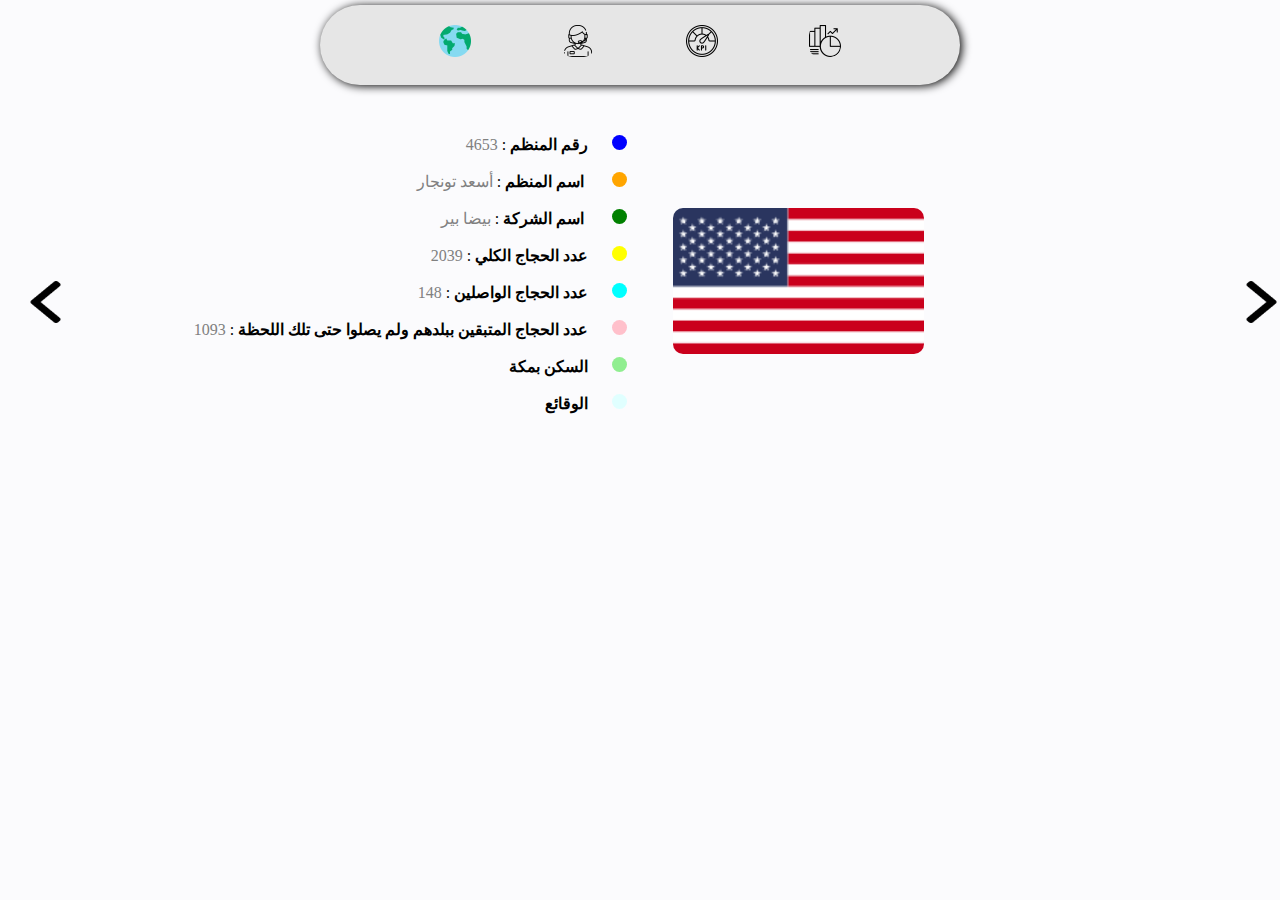
==== fifth-page/5.html @ 36c293fd "done making" ====
<!DOCTYPE html>
<html lang="en">

<head>
    <meta charset="UTF-8">
    <meta http-equiv="X-UA-Compatible" content="IE=edge">
    <meta name="viewport" content="width=device-width, initial-scale=1.0">
    <link rel="stylesheet" href="5.css">
    <title>Document</title>
</head>

<body>
    <!-- section 02 starts -->
    <section id='section-two'>

        <nav>
            <div class="nav-icon-collection">
                <img class="nav-icon" src="../images/worldicon.png" alt="worldicon">
                <img class="nav-icon" src="../images/customerBlack.png" alt="customericon">
                <img class="nav-icon" src="../images/kpiblack.png" alt="kpi icon">
                <img class="nav-icon" src="../images/graphblack.png" alt="graph icon">
            </div>
        </nav>

                     <!-- arrow section -->
                     <div>
                        <a href="../fouth-page/4.html">
                            <img id="left-arrow" src="../images/left-arrow.png" alt="left arrow">
                        </a>
                        <a href="../sixth-page/6.html">
                            <img src="../images/right-arrow.png" alt="right arrow" id="right-arrow">
                        </a>
                    </div>


        <div class="flag-details">
            <div id="flag-text" class="flag-text">
                <p>
                    <span class="text-gray">4653</span> ​: <b>رقم المنظم</b> <span class="blue-dot"></span>
                </p> <br>
                <p>
                    <b>اسم المنظم</b> :<span class="text-gray"> أسعد تونجار </span> ​ <span class="orange-dot"></span>
                </p> <br>
                <p>
                    <b>اسم الشركة </b> :<span class="text-gray"> بيضا بير </span> ​ <span class="green-dot"></span>
                </p> <br>

                <p>
                    <span class="text-gray">2039</span> ​: <b>عدد الحجاج الكلي</b> <span class="yellow-dot"></span>
                </p> <br>
                <p>
                    <span class="text-gray">148</span> ​: <b>عدد الحجاج الواصلين</b> <span class="cyan-dot"></span>
                </p> <br>
                <p>
                    <span class="text-gray">1093</span> ​: <b>عدد الحجاج المتبقين ببلدهم ولم يصلوا حتى تلك اللحظة</b>
                    <span class="pink-dot"></span>
                </p> <br>
                <p>
                    <span class="text-gray"></span> ​<b>السكن بمكة​</b> <span class="light-green-dot"></span>
                </p> <br>
                <p>
                    <span class="text-gray"></span> ​ <b>الوقائع</b> <span class="light-cyan-dot"></span>
                </p> <br>
            </div>
            
            <div id="flag">
                <img class="flag" src="../images/flag.png" alt="singleFlagImg">
            </div>
        </div>
    </section>
    <!-- section 02 ends -->
</body>

</html>
---- fifth-page/5.css ----
* {
    margin: 0;
    border: 0;
}

body {
    background-color: #FBFBFD;
    overflow-x: hidden;
}

nav {
    height: 80px;
    width: 50%;
    background-color: #e6e6e6;
    border-radius: 50px;
    margin: auto;
    margin-top: 5px;
    box-shadow: 2px 1px 10px;
}

.nav-icon-collection {
    display: flex;
    justify-content: center;
    gap: 8%;
    height: 100%;
}

.nav-icon {
    width: auto;
    height: 40%;
}

img {
    height: 10%;
    width: 10%;
    margin: 20px 20px;
    border-radius: 10px;
}


/* ----------------------------------section 02 starts---------------------------------------- ---------------------------------------------------------------------------------------------*/
#section-two {
    position:relative;
}
#left-arrow {
    width: 4%;
    position: absolute;
    left: 0%;
    top: 60%;
}
#right-arrow {
    width: 4%;
    position: absolute;
    left: 90%;
    top: 60%;
}

.flag-details {
    display: grid;
    grid-template-columns: repeat(2, 1fr);
    margin-top: 50px;
    gap: 2%;
    align-items: center;
}

.flag {
    width: 40%;
    height: 50%;
}

.flag-text {
    text-align: right;
}

.text-gray {
    color: gray;
}

.blue-dot {
    height: 15px;
    width: 15px;
    background-color: blue;
    border-radius: 50%;
    display: inline-block;
    margin-left: 20px;
}

.yellow-dot {
    height: 15px;
    width: 15px;
    background-color: yellow;
    border-radius: 50%;
    display: inline-block;
    margin-left: 20px;
}

.green-dot {
    height: 15px;
    width: 15px;
    background-color: green;
    border-radius: 50%;
    display: inline-block;
    margin-left: 20px;
}

.orange-dot {
    height: 15px;
    width: 15px;
    background-color: orange;
    border-radius: 50%;
    display: inline-block;
    margin-left: 20px;
}

.pink-dot {
    height: 15px;
    width: 15px;
    background-color: pink;
    border-radius: 50%;
    display: inline-block;
    margin-left: 20px;
}

.cyan-dot {
    height: 15px;
    width: 15px;
    background-color: cyan;
    border-radius: 50%;
    display: inline-block;
    margin-left: 20px;
}

.light-blue-dot {
    height: 15px;
    width: 15px;
    background-color: lightblue;
    border-radius: 50%;
    display: inline-block;
    margin-left: 20px;
}

.light-cyan-dot {
    height: 15px;
    width: 15px;
    background-color: lightcyan;
    border-radius: 50%;
    display: inline-block;
    margin-left: 20px;
}

.light-green-dot {
    height: 15px;
    width: 15px;
    background-color: lightgreen;
    border-radius: 50%;
    display: inline-block;
    margin-left: 20px;
}

#left-arrow {
    width: 4%;
    position: absolute;
    left: 0%;
    top: 60%;
}
#right-arrow {
    width: 4%;
    position: absolute;
    left: 95%;
    top: 60%;
}



/* ---------------section 02----------------------ends------------------------------------------*/




/* responsiveness for mobile */
@media screen and (max-width: 768px) {

    /* section 5 */
    nav {
        height: 60px;
        width: 100%;
        background-color: #e6e6e6;
        border-radius: 50px;
        margin: auto;
        margin-top: 5px;
        box-shadow: 2px 1px 10px;
    }

  

    #left-arrow {
        width: 4%;
        height: 2%;
        position: absolute;
        left: 0%;
        top: 40%;
    }

    #right-arrow {
        width: 4%;
        height: 2%;
        position: absolute;
        left: 90%;
        top: 40%;
    }

    .flag-details {
        display: block;
        margin-top: 50px;
        gap: 2%;
        align-items: center;
        padding: 7%;
    }

    div#flag {
        order: 0;
    }
    div#flag-text {
        order: 1;
    }

    .flag{
        width: 80%;
    }

   
}
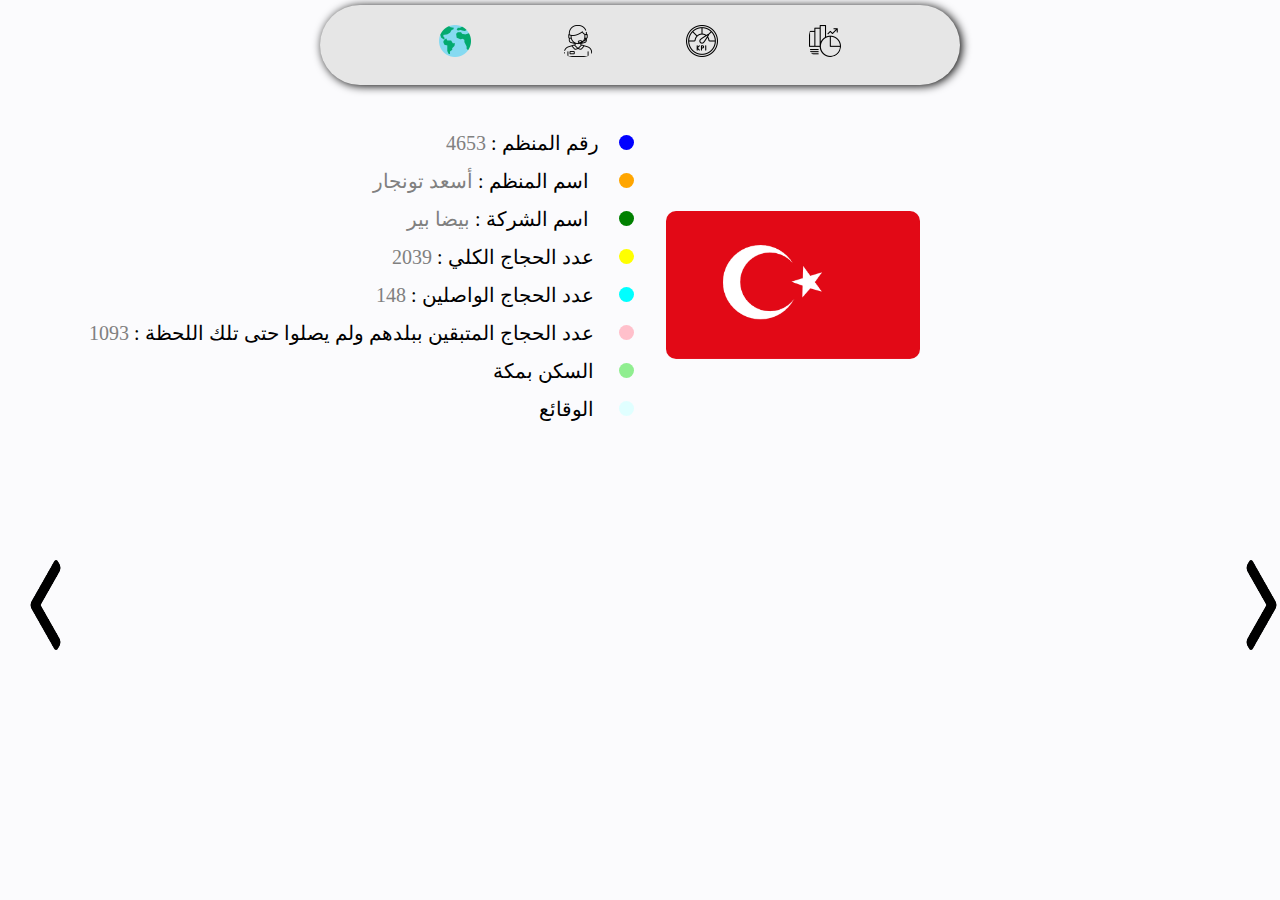
==== commit eac25503: "code optimized" ====
--- a/fifth-page/5.html
+++ b/fifth-page/5.html
@@ -36,35 +36,35 @@
         <div class="flag-details">
             <div id="flag-text" class="flag-text">
                 <p>
-                    <span class="text-gray">4653</span> ​: <b>رقم المنظم</b> <span class="blue-dot"></span>
+                    <span class="text-gray">4653</span> ​: رقم المنظم<span class="blue-dot"></span>
                 </p> <br>
                 <p>
-                    <b>اسم المنظم</b> :<span class="text-gray"> أسعد تونجار </span> ​ <span class="orange-dot"></span>
+                    اسم المنظم</b> :<span class="text-gray"> أسعد تونجار </span> ​ <span class="orange-dot"></span>
                 </p> <br>
                 <p>
-                    <b>اسم الشركة </b> :<span class="text-gray"> بيضا بير </span> ​ <span class="green-dot"></span>
+                    اسم الشركة </b> :<span class="text-gray"> بيضا بير </span> ​ <span class="green-dot"></span>
                 </p> <br>
 
                 <p>
-                    <span class="text-gray">2039</span> ​: <b>عدد الحجاج الكلي</b> <span class="yellow-dot"></span>
+                    <span class="text-gray">2039</span> ​: عدد الحجاج الكلي <span class="yellow-dot"></span>
                 </p> <br>
                 <p>
-                    <span class="text-gray">148</span> ​: <b>عدد الحجاج الواصلين</b> <span class="cyan-dot"></span>
+                    <span class="text-gray">148</span> ​: عدد الحجاج الواصلين <span class="cyan-dot"></span>
                 </p> <br>
                 <p>
-                    <span class="text-gray">1093</span> ​: <b>عدد الحجاج المتبقين ببلدهم ولم يصلوا حتى تلك اللحظة</b>
+                    <span class="text-gray">1093</span> ​: عدد الحجاج المتبقين ببلدهم ولم يصلوا حتى تلك اللحظة
                     <span class="pink-dot"></span>
                 </p> <br>
                 <p>
-                    <span class="text-gray"></span> ​<b>السكن بمكة​</b> <span class="light-green-dot"></span>
+                    <span class="text-gray"></span> ​السكن بمكة​</b> <span class="light-green-dot"></span>
                 </p> <br>
                 <p>
-                    <span class="text-gray"></span> ​ <b>الوقائع</b> <span class="light-cyan-dot"></span>
+                    <span class="text-gray"></span> ​ الوقائع <span class="light-cyan-dot"></span>
                 </p> <br>
             </div>
             
             <div id="flag">
-                <img class="flag" src="../images/flag.png" alt="singleFlagImg">
+                <img class="flag" src="../images/turkiye.png" alt="singleFlagImg">
             </div>
         </div>
     </section>
--- a/fifth-page/5.css
+++ b/fifth-page/5.css
@@ -8,6 +8,7 @@
     overflow-x: hidden;
 }
 
+/* navbar starts */
 nav {
     height: 80px;
     width: 50%;
@@ -36,9 +37,11 @@
     margin: 20px 20px;
     border-radius: 10px;
 }
-
-
-/* ----------------------------------section 02 starts---------------------------------------- ---------------------------------------------------------------------------------------------*/
+/* navbar ends */
+
+
+
+
 #section-two {
     position:relative;
 }
@@ -59,7 +62,7 @@
     display: grid;
     grid-template-columns: repeat(2, 1fr);
     margin-top: 50px;
-    gap: 2%;
+    gap: 1%;
     align-items: center;
 }
 
@@ -70,6 +73,11 @@
 
 .flag-text {
     text-align: right;
+    font-family: somar;
+    font-size: 20px;
+}
+.flag-text p{
+    line-height: 5px;
 }
 
 .text-gray {
@@ -162,17 +170,21 @@
     position: absolute;
     left: 0%;
     top: 60%;
+    position: fixed;
+
 }
 #right-arrow {
     width: 4%;
     position: absolute;
     left: 95%;
     top: 60%;
-}
-
-
-
-/* ---------------section 02----------------------ends------------------------------------------*/
+    position: fixed;
+
+}
+
+
+
+
 
 
 
@@ -180,7 +192,7 @@
 /* responsiveness for mobile */
 @media screen and (max-width: 768px) {
 
-    /* section 5 */
+  
     nav {
         height: 60px;
         width: 100%;
@@ -194,19 +206,23 @@
   
 
     #left-arrow {
-        width: 4%;
-        height: 2%;
+        width: 5%;
+        height: 4%;
         position: absolute;
         left: 0%;
         top: 40%;
+    position: fixed;
+
     }
 
     #right-arrow {
-        width: 4%;
-        height: 2%;
+        width: 5%;
+        height: 4%;
         position: absolute;
-        left: 90%;
+        left: 88%;
         top: 40%;
+    position: fixed;
+
     }
 
     .flag-details {
@@ -216,6 +232,13 @@
         align-items: center;
         padding: 7%;
     }
+    .flag-text {
+        
+        font-size: 10px;
+    }
+    .flag-text p{
+        line-height: 10px;
+    }
 
     div#flag {
         order: 0;
